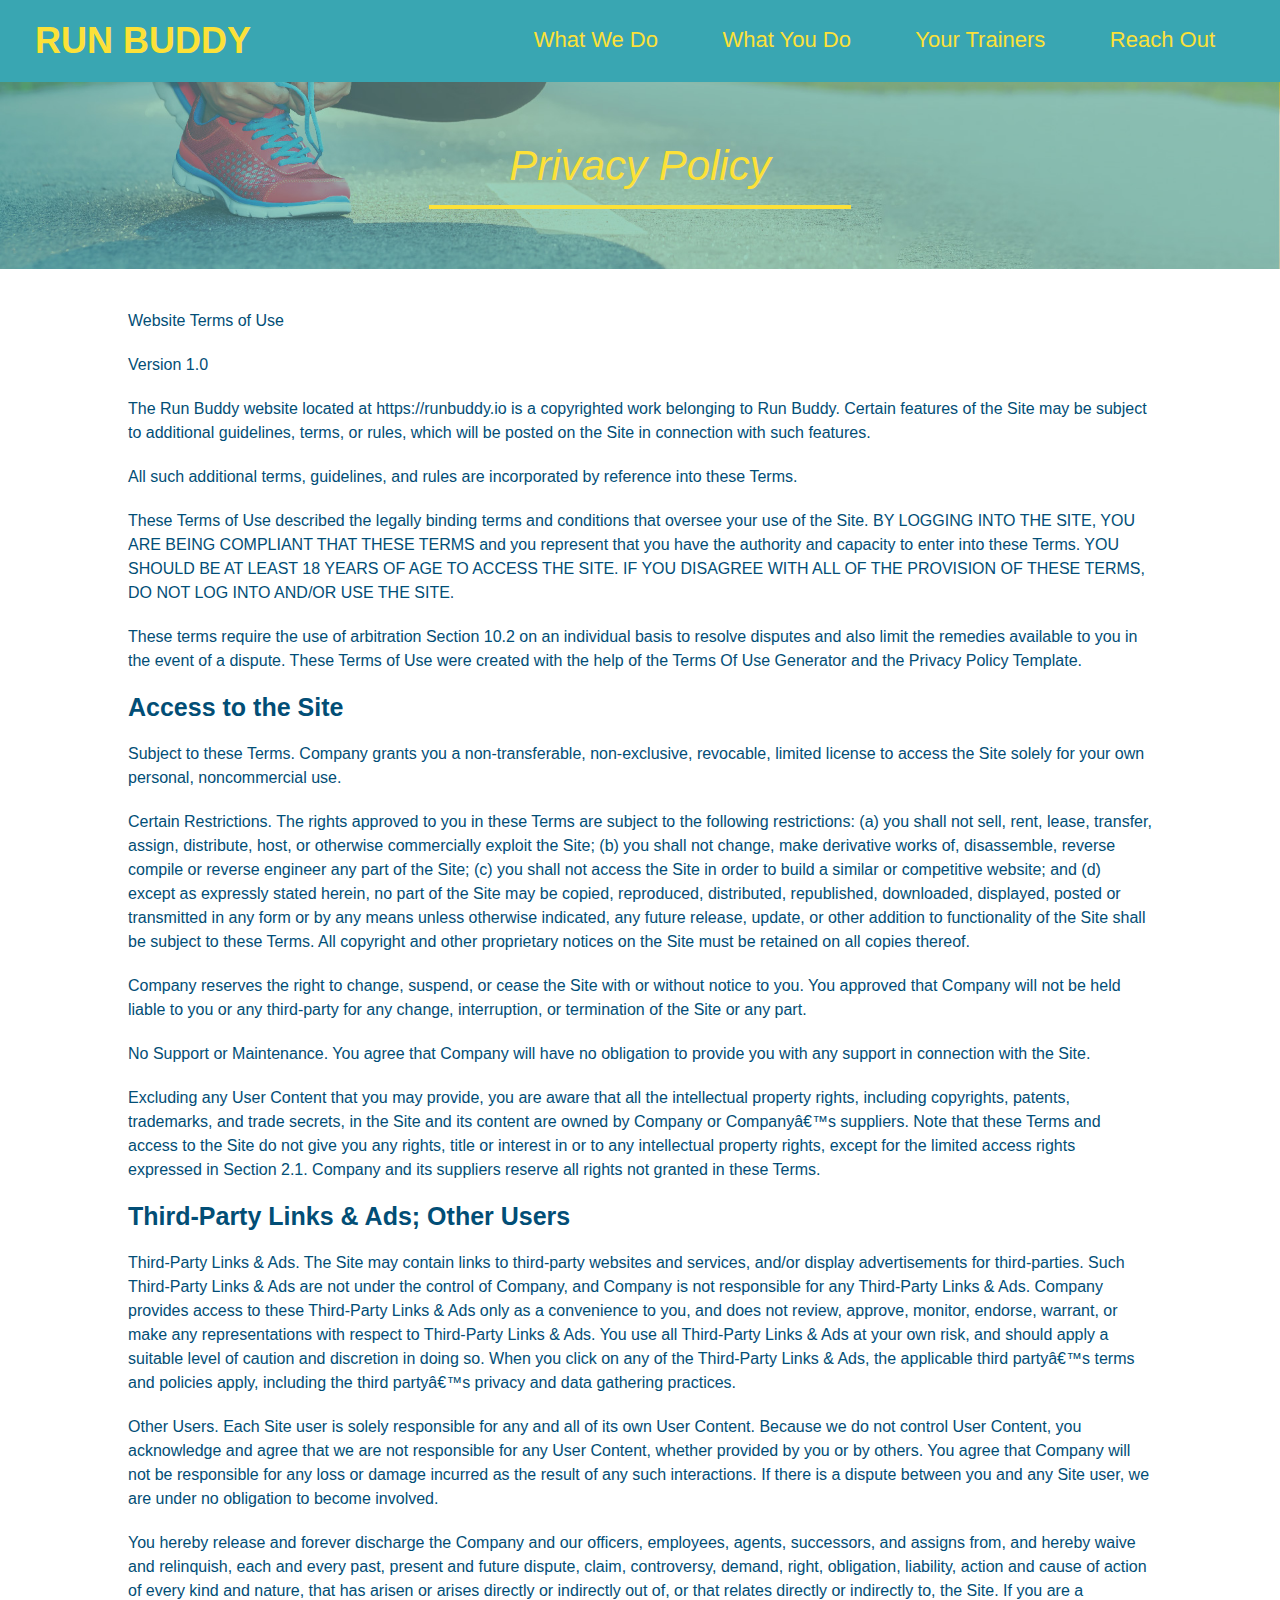
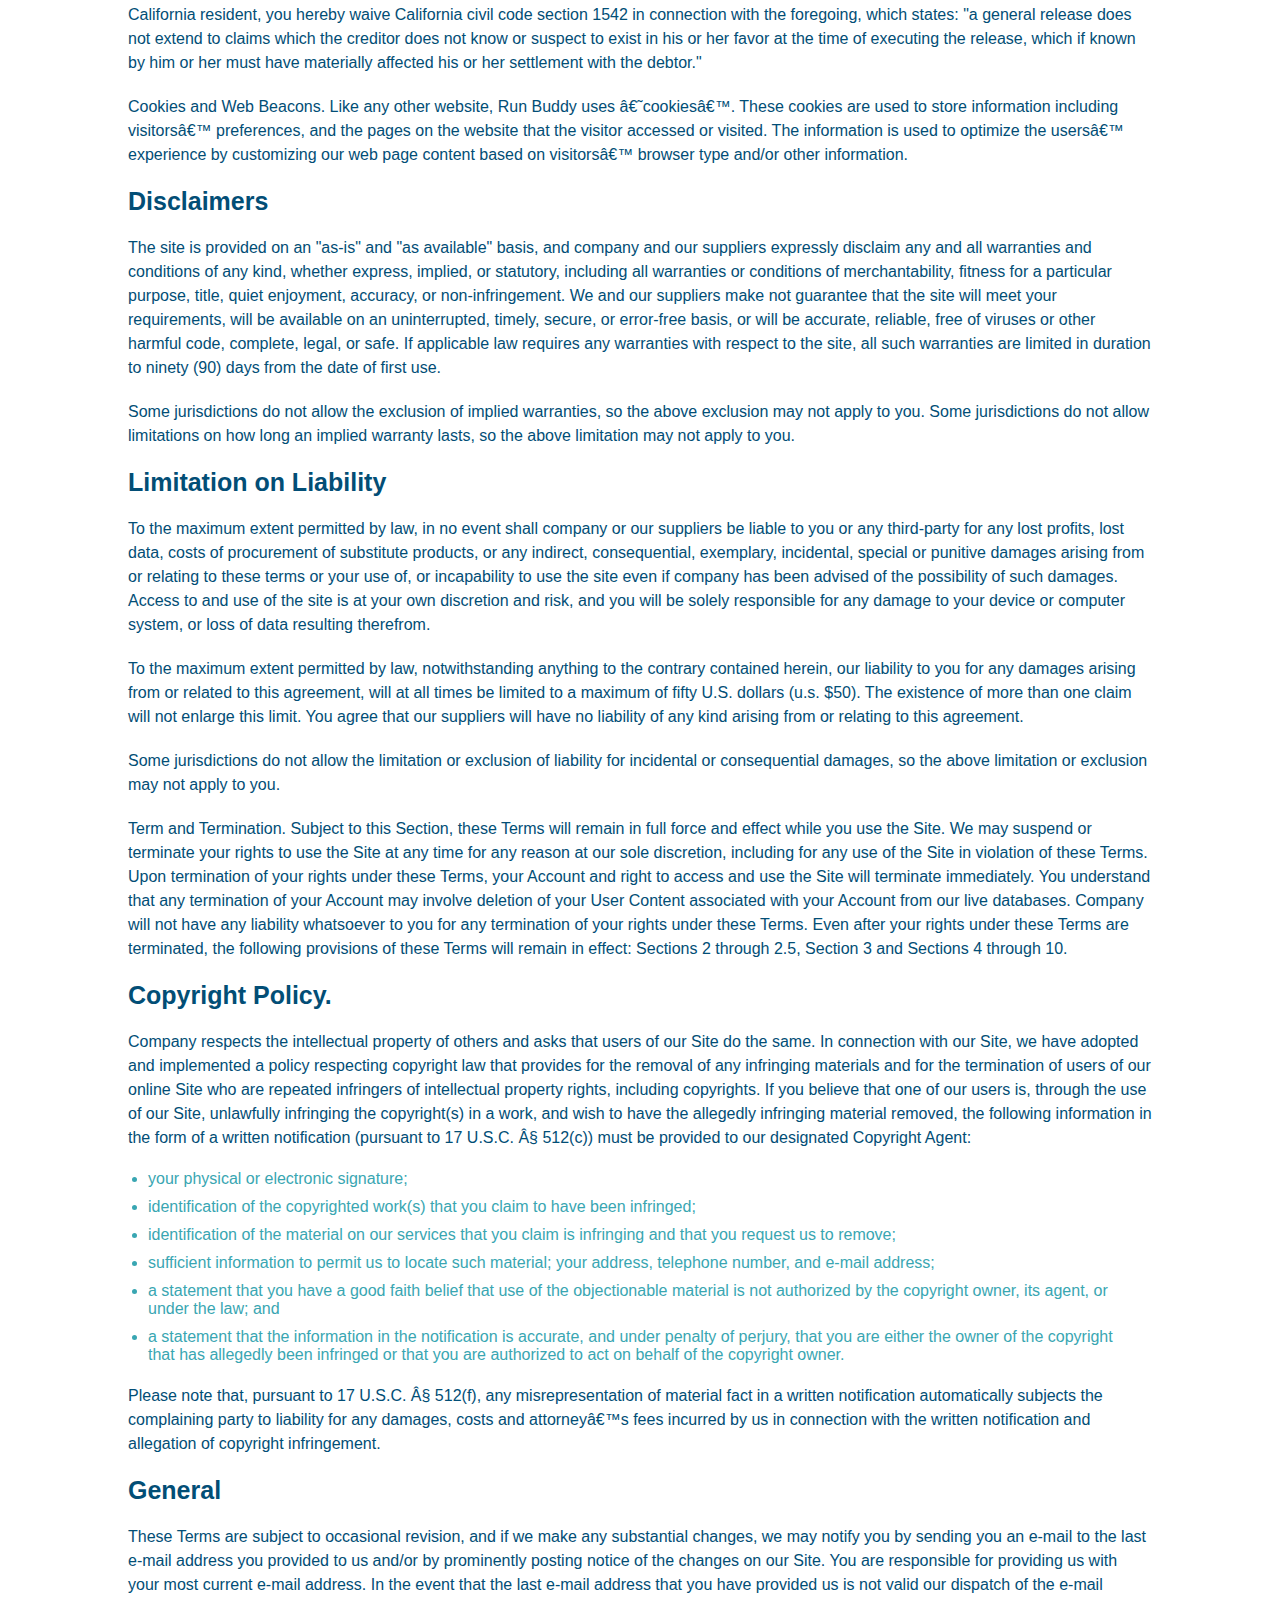
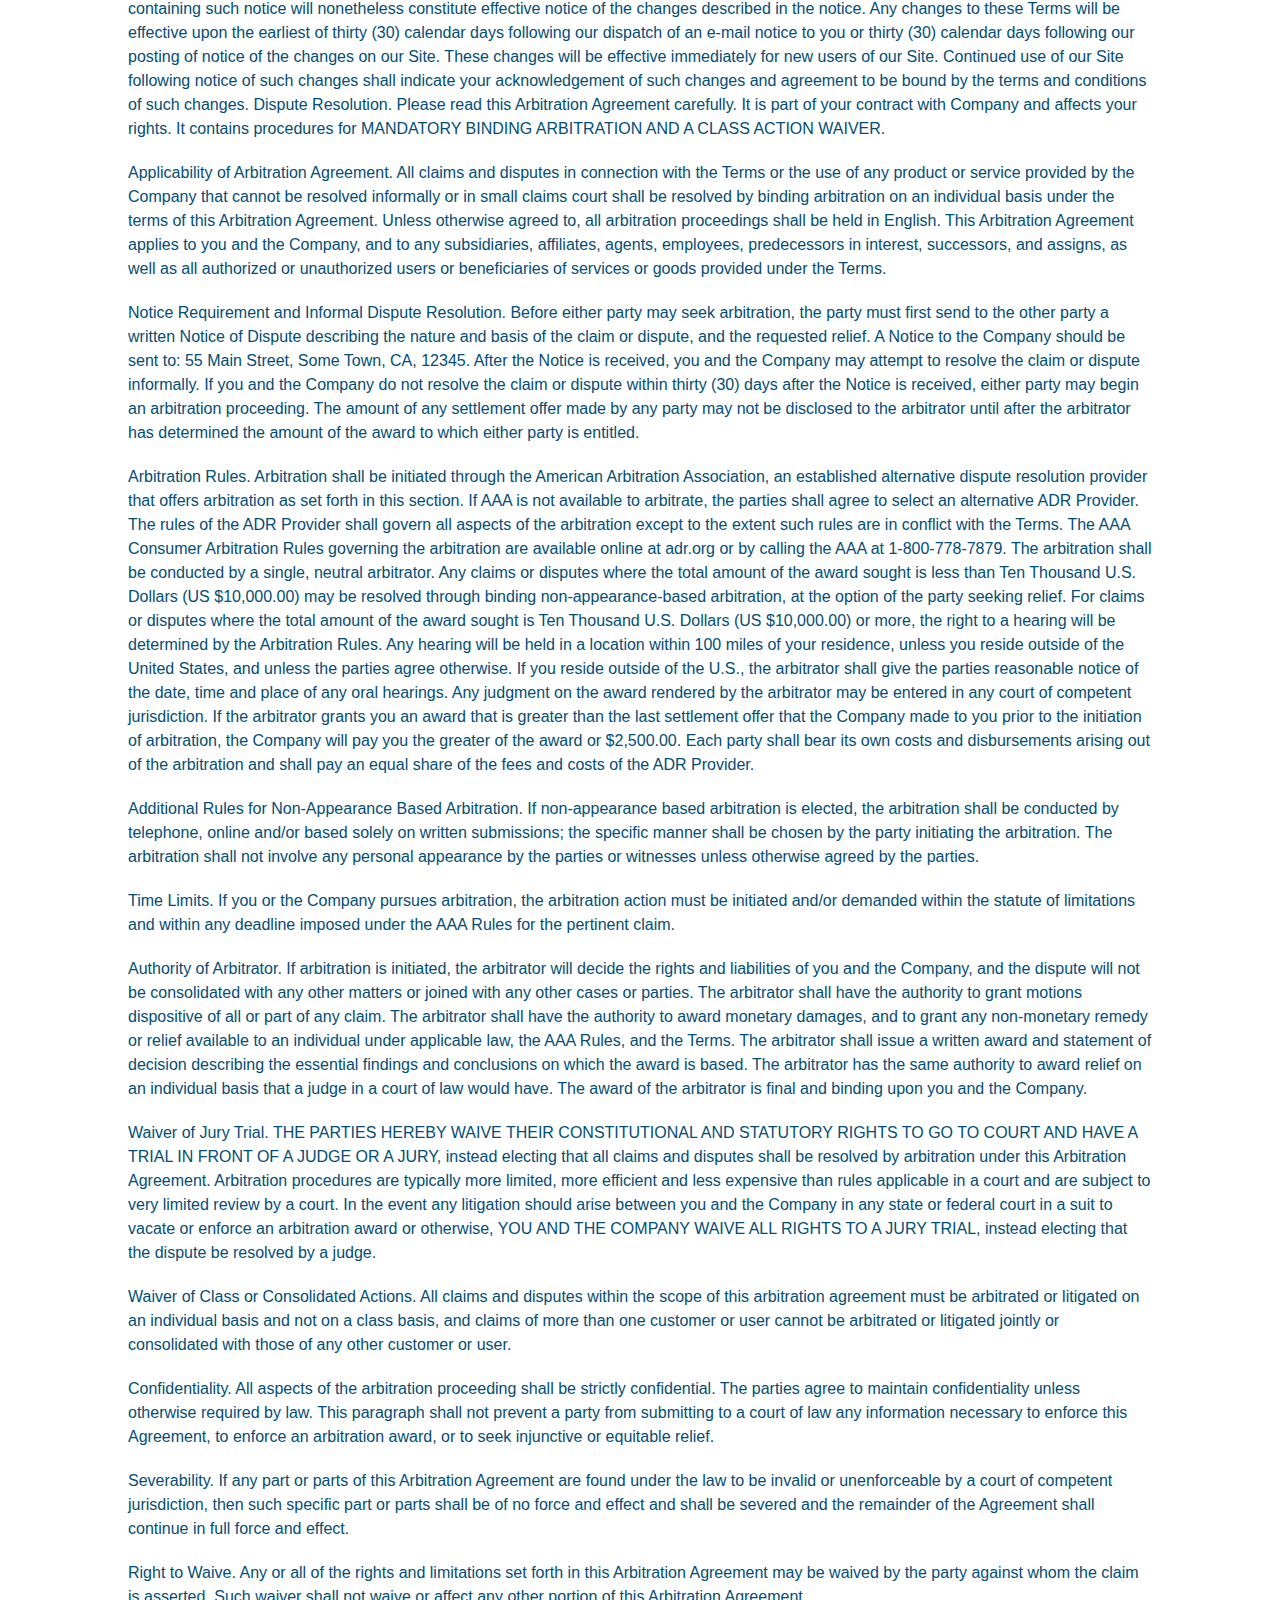
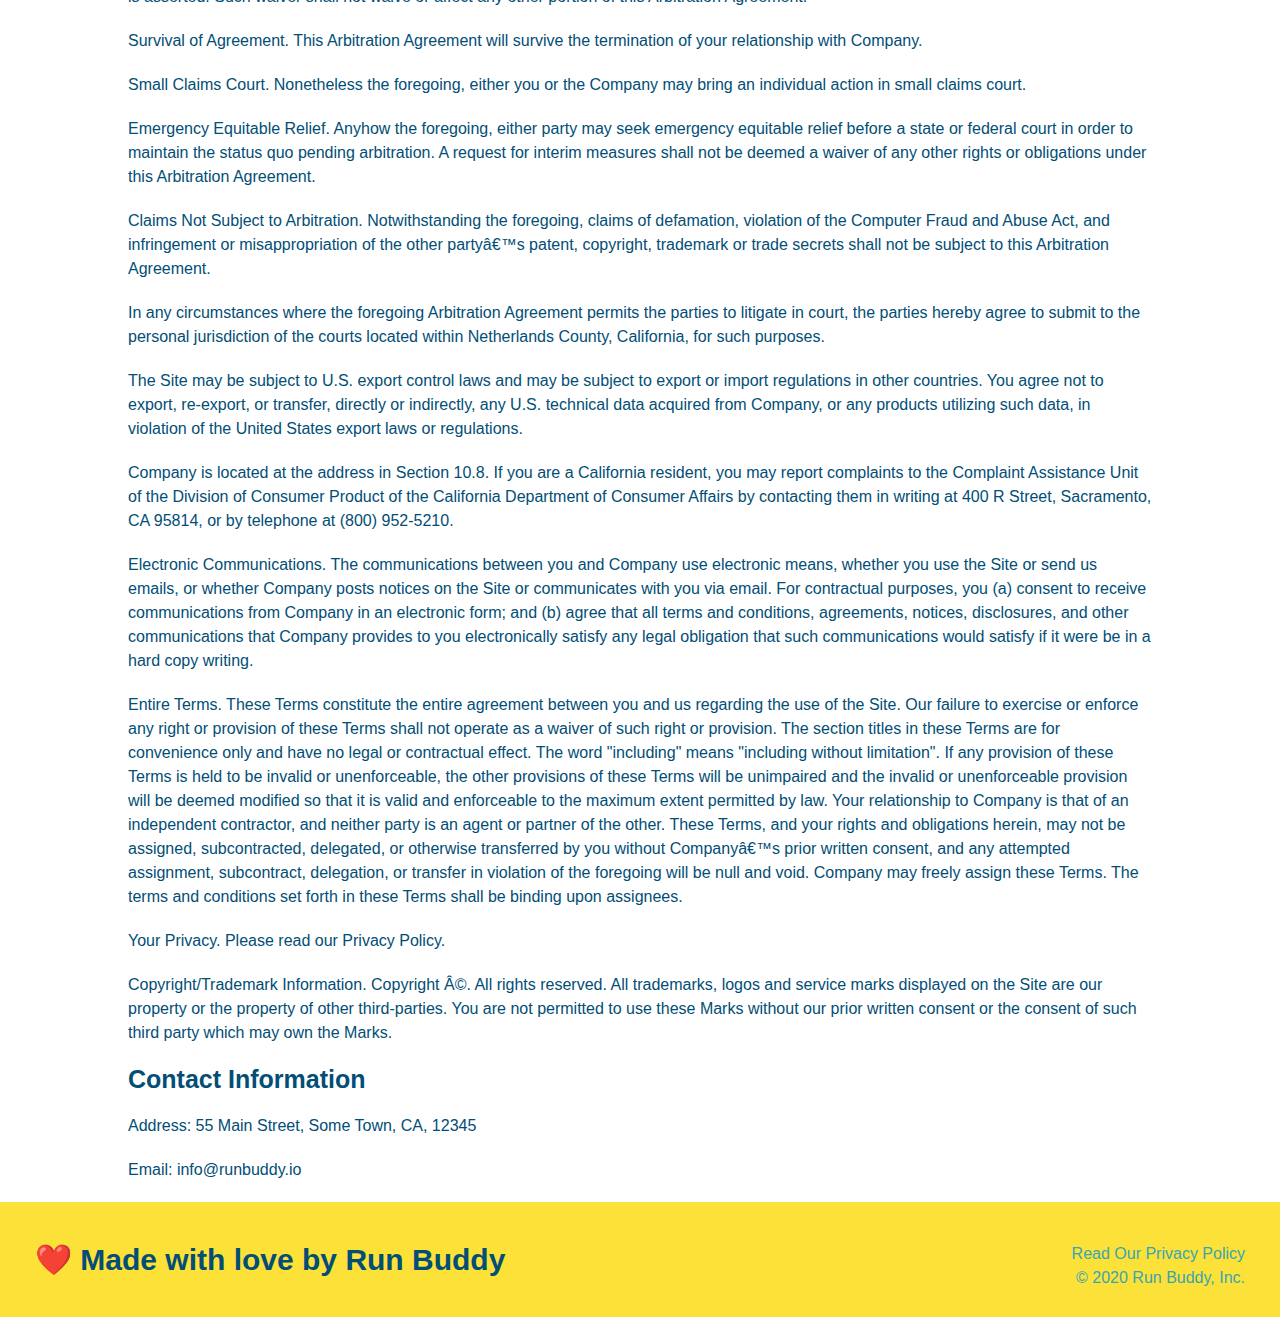
==== privacy-policy.html @ af8aadcd "secondary html and css" ====
<!DOCTYPE html>
<html lang="en">
    <head>
        <meta charset="UTF-8" />
        <title>Privacy Policy - Run Buddy</title>
       
        <link rel="stylesheet" href="./assets/css/style.css/style.css" />
        <link rel="stylesheet" href="./assets/secondary-styles.css" />
    </head>
    <body>
        <!-- header -->
        <header>
            <h1 >
                <a href="./index.html#run-buddy>">RUN BUDDY</a>
            </h1>
            <nav>
                <!--Unordered list element-->
                <ul>
                    <!--List item element-->
                    <li>
                        <!--Anchor element-->
                        <a href="./index.html#what-we-do">What We Do</a>
                    </li>
                    <li>
                        <a href="./index.html#what-you-do">What You Do</a>
                    </li>
                    <li>
                      <a href="./index.html#your-trainers">Your Trainers</a>
                    </li>
                    <li>
                      <a href="./index.html#reach-out">Reach Out</a>
                    </li>
                </ul>
            </nav>
          </header>
          <section class="hero">
              <h2 class="page-title">
                  Privacy Policy
              </h2>
          </section>
          <article class="secondary-content">
                  
      <p>
        Website Terms of Use
      </p>

      <p>
        Version 1.0
      </p>

      <p>
        The Run Buddy website located at https://runbuddy.io is a copyrighted work belonging to Run Buddy. Certain
        features of the Site may be subject to additional guidelines, terms, or rules, which will be posted on the Site
        in connection with such features.
      </p>

      <p>
        All such additional terms, guidelines, and rules are incorporated by reference into these Terms.
      </p>

      <p>
        These Terms of Use described the legally binding terms and conditions that oversee your use of the Site. BY
        LOGGING INTO THE SITE, YOU ARE BEING COMPLIANT THAT THESE TERMS and you represent that you have the authority
        and capacity to enter into these Terms. YOU SHOULD BE AT LEAST 18 YEARS OF AGE TO ACCESS THE SITE. IF YOU
        DISAGREE WITH ALL OF THE PROVISION OF THESE TERMS, DO NOT LOG INTO AND/OR USE THE SITE.
      </p>

      <p>
        These terms require the use of arbitration Section 10.2 on an individual basis to resolve disputes and also
        limit the remedies available to you in the event of a dispute. These Terms of Use were created with the help of
        the Terms Of Use Generator and the Privacy Policy Template.
      </p>

      <h3>
        Access to the Site
      </h3>

      <p>
        Subject to these Terms. Company grants you a non-transferable, non-exclusive, revocable, limited license to
        access the Site solely for your own personal, noncommercial use.
      </p>

      <p>
        Certain Restrictions. The rights approved to you in these Terms are subject to the following restrictions: (a)
        you shall not sell, rent, lease, transfer, assign, distribute, host, or otherwise commercially exploit the Site;
        (b) you shall not change, make derivative works of, disassemble, reverse compile or reverse engineer any part of
        the Site; (c) you shall not access the Site in order to build a similar or competitive website; and (d) except
        as expressly stated herein, no part of the Site may be copied, reproduced, distributed, republished, downloaded,
        displayed, posted or transmitted in any form or by any means unless otherwise indicated, any future release,
        update, or other addition to functionality of the Site shall be subject to these Terms. All copyright and other
        proprietary notices on the Site must be retained on all copies thereof.
      </p>

      <p>
        Company reserves the right to change, suspend, or cease the Site with or without notice to you. You approved
        that Company will not be held liable to you or any third-party for any change, interruption, or termination of
        the Site or any part.
      </p>

      <p>
        No Support or Maintenance. You agree that Company will have no obligation to provide you with any support in
        connection with the Site.
      </p>

      <p>
        Excluding any User Content that you may provide, you are aware that all the intellectual property rights,
        including copyrights, patents, trademarks, and trade secrets, in the Site and its content are owned by Company
        or Companyâ€™s suppliers. Note that these Terms and access to the Site do not give you any rights, title or
        interest in or to any intellectual property rights, except for the limited access rights expressed in Section
        2.1. Company and its suppliers reserve all rights not granted in these Terms.
      </p>

      <h3>
        Third-Party Links & Ads; Other Users
      </h3>

      <p>
        Third-Party Links & Ads. The Site may contain links to third-party websites and services, and/or display
        advertisements for third-parties. Such Third-Party Links & Ads are not under the control of Company, and Company
        is not responsible for any Third-Party Links & Ads. Company provides access to these Third-Party Links & Ads
        only as a convenience to you, and does not review, approve, monitor, endorse, warrant, or make any
        representations with respect to Third-Party Links & Ads. You use all Third-Party Links & Ads at your own risk,
        and should apply a suitable level of caution and discretion in doing so. When you click on any of the
        Third-Party Links & Ads, the applicable third partyâ€™s terms and policies apply, including the third partyâ€™s
        privacy and data gathering practices.
      </p>

      <p>
        Other Users. Each Site user is solely responsible for any and all of its own User Content. Because we do not
        control User Content, you acknowledge and agree that we are not responsible for any User Content, whether
        provided by you or by others. You agree that Company will not be responsible for any loss or damage incurred as
        the result of any such interactions. If there is a dispute between you and any Site user, we are under no
        obligation to become involved.
      </p>

      <p>
        You hereby release and forever discharge the Company and our officers, employees, agents, successors, and
        assigns from, and hereby waive and relinquish, each and every past, present and future dispute, claim,
        controversy, demand, right, obligation, liability, action and cause of action of every kind and nature, that has
        arisen or arises directly or indirectly out of, or that relates directly or indirectly to, the Site. If you are
        a California resident, you hereby waive California civil code section 1542 in connection with the foregoing,
        which states: "a general release does not extend to claims which the creditor does not know or suspect to exist
        in his or her favor at the time of executing the release, which if known by him or her must have materially
        affected his or her settlement with the debtor."
      </p>

      <p>
        Cookies and Web Beacons. Like any other website, Run Buddy uses â€˜cookiesâ€™. These cookies are used to store
        information including visitorsâ€™ preferences, and the pages on the website that the visitor accessed or visited.
        The information is used to optimize the usersâ€™ experience by customizing our web page content based on visitorsâ€™
        browser type and/or other information.
      </p>

      <h3>
        Disclaimers
      </h3>

      <p>
        The site is provided on an "as-is" and "as available" basis, and company and our suppliers expressly disclaim
        any and all warranties and conditions of any kind, whether express, implied, or statutory, including all
        warranties or conditions of merchantability, fitness for a particular purpose, title, quiet enjoyment, accuracy,
        or non-infringement. We and our suppliers make not guarantee that the site will meet your requirements, will be
        available on an uninterrupted, timely, secure, or error-free basis, or will be accurate, reliable, free of
        viruses or other harmful code, complete, legal, or safe. If applicable law requires any warranties with respect
        to the site, all such warranties are limited in duration to ninety (90) days from the date of first use.
      </p>

      <p>
        Some jurisdictions do not allow the exclusion of implied warranties, so the above exclusion may not apply to
        you. Some jurisdictions do not allow limitations on how long an implied warranty lasts, so the above limitation
        may not apply to you.
      </p>

      <h3>
        Limitation on Liability
      </h3>

      <p>
        To the maximum extent permitted by law, in no event shall company or our suppliers be liable to you or any
        third-party for any lost profits, lost data, costs of procurement of substitute products, or any indirect,
        consequential, exemplary, incidental, special or punitive damages arising from or relating to these terms or
        your use of, or incapability to use the site even if company has been advised of the possibility of such
        damages. Access to and use of the site is at your own discretion and risk, and you will be solely responsible
        for any damage to your device or computer system, or loss of data resulting therefrom.
      </p>

      <p>
        To the maximum extent permitted by law, notwithstanding anything to the contrary contained herein, our liability
        to you for any damages arising from or related to this agreement, will at all times be limited to a maximum of
        fifty U.S. dollars (u.s. $50). The existence of more than one claim will not enlarge this limit. You agree that
        our suppliers will have no liability of any kind arising from or relating to this agreement.
      </p>

      <p>
        Some jurisdictions do not allow the limitation or exclusion of liability for incidental or consequential
        damages, so the above limitation or exclusion may not apply to you.
      </p>

      <p>
        Term and Termination. Subject to this Section, these Terms will remain in full force and effect while you use
        the Site. We may suspend or terminate your rights to use the Site at any time for any reason at our sole
        discretion, including for any use of the Site in violation of these Terms. Upon termination of your rights under
        these Terms, your Account and right to access and use the Site will terminate immediately. You understand that
        any termination of your Account may involve deletion of your User Content associated with your Account from our
        live databases. Company will not have any liability whatsoever to you for any termination of your rights under
        these Terms. Even after your rights under these Terms are terminated, the following provisions of these Terms
        will remain in effect: Sections 2 through 2.5, Section 3 and Sections 4 through 10.
      </p>

      <h3>
        Copyright Policy.
      </h3>

      <p>
        Company respects the intellectual property of others and asks that users of our Site do the same. In connection
        with our Site, we have adopted and implemented a policy respecting copyright law that provides for the removal
        of any infringing materials and for the termination of users of our online Site who are repeated infringers of
        intellectual property rights, including copyrights. If you believe that one of our users is, through the use of
        our Site, unlawfully infringing the copyright(s) in a work, and wish to have the allegedly infringing material
        removed, the following information in the form of a written notification (pursuant to 17 U.S.C. Â§ 512(c)) must
        be provided to our designated Copyright Agent:
      </p>

      <ul>
        <li>
          your physical or electronic signature;
        </li>
        <li>
          identification of the copyrighted work(s) that you claim to have been infringed;
        </li>
        <li>
          identification of the material on our services that you claim is infringing and that you request us to remove;
        </li>
        <li>
          sufficient information to permit us to locate such material; your address, telephone number, and e-mail
          address;
        </li>
        <li>
          a statement that you have a good faith belief that use of the objectionable material is not authorized by the
          copyright owner, its agent, or under the law; and
        </li>
        <li>
          a statement that the information in the notification is accurate, and under penalty of perjury, that you are
          either the owner of the copyright that has allegedly been infringed or that you are authorized to act on
          behalf of the copyright owner.
        </li>
      </ul>

      <p>
        Please note that, pursuant to 17 U.S.C. Â§ 512(f), any misrepresentation of material fact in a written
        notification automatically subjects the complaining party to liability for any damages, costs and attorneyâ€™s
        fees incurred by us in connection with the written notification and allegation of copyright infringement.
      </p>

      <h3>
        General
      </h3>

      <p>
        These Terms are subject to occasional revision, and if we make any substantial changes, we may notify you by
        sending you an e-mail to the last e-mail address you provided to us and/or by prominently posting notice of the
        changes on our Site. You are responsible for providing us with your most current e-mail address. In the event
        that the last e-mail address that you have provided us is not valid our dispatch of the e-mail containing such
        notice will nonetheless constitute effective notice of the changes described in the notice. Any changes to these
        Terms will be effective upon the earliest of thirty (30) calendar days following our dispatch of an e-mail
        notice to you or thirty (30) calendar days following our posting of notice of the changes on our Site. These
        changes will be effective immediately for new users of our Site. Continued use of our Site following notice of
        such changes shall indicate your acknowledgement of such changes and agreement to be bound by the terms and
        conditions of such changes. Dispute Resolution. Please read this Arbitration Agreement carefully. It is part of
        your contract with Company and affects your rights. It contains procedures for MANDATORY BINDING ARBITRATION AND
        A CLASS ACTION WAIVER.
      </p>

      <p>
        Applicability of Arbitration Agreement. All claims and disputes in connection with the Terms or the use of any
        product or service provided by the Company that cannot be resolved informally or in small claims court shall be
        resolved by binding arbitration on an individual basis under the terms of this Arbitration Agreement. Unless
        otherwise agreed to, all arbitration proceedings shall be held in English. This Arbitration Agreement applies to
        you and the Company, and to any subsidiaries, affiliates, agents, employees, predecessors in interest,
        successors, and assigns, as well as all authorized or unauthorized users or beneficiaries of services or goods
        provided under the Terms.
      </p>

      <p>
        Notice Requirement and Informal Dispute Resolution. Before either party may seek arbitration, the party must
        first send to the other party a written Notice of Dispute describing the nature and basis of the claim or
        dispute, and the requested relief. A Notice to the Company should be sent to: 55 Main Street, Some Town, CA,
        12345. After the Notice is received, you and the Company may attempt to resolve the claim or dispute informally.
        If you and the Company do not resolve the claim or dispute within thirty (30) days after the Notice is received,
        either party may begin an arbitration proceeding. The amount of any settlement offer made by any party may not
        be disclosed to the arbitrator until after the arbitrator has determined the amount of the award to which either
        party is entitled.
      </p>

      <p>
        Arbitration Rules. Arbitration shall be initiated through the American Arbitration Association, an established
        alternative dispute resolution provider that offers arbitration as set forth in this section. If AAA is not
        available to arbitrate, the parties shall agree to select an alternative ADR Provider. The rules of the ADR
        Provider shall govern all aspects of the arbitration except to the extent such rules are in conflict with the
        Terms. The AAA Consumer Arbitration Rules governing the arbitration are available online at adr.org or by
        calling the AAA at 1-800-778-7879. The arbitration shall be conducted by a single, neutral arbitrator. Any
        claims or disputes where the total amount of the award sought is less than Ten Thousand U.S. Dollars (US
        $10,000.00) may be resolved through binding non-appearance-based arbitration, at the option of the party seeking
        relief. For claims or disputes where the total amount of the award sought is Ten Thousand U.S. Dollars (US
        $10,000.00) or more, the right to a hearing will be determined by the Arbitration Rules. Any hearing will be
        held in a location within 100 miles of your residence, unless you reside outside of the United States, and
        unless the parties agree otherwise. If you reside outside of the U.S., the arbitrator shall give the parties
        reasonable notice of the date, time and place of any oral hearings. Any judgment on the award rendered by the
        arbitrator may be entered in any court of competent jurisdiction. If the arbitrator grants you an award that is
        greater than the last settlement offer that the Company made to you prior to the initiation of arbitration, the
        Company will pay you the greater of the award or $2,500.00. Each party shall bear its own costs and
        disbursements arising out of the arbitration and shall pay an equal share of the fees and costs of the ADR
        Provider.
      </p>

      <p>
        Additional Rules for Non-Appearance Based Arbitration. If non-appearance based arbitration is elected, the
        arbitration shall be conducted by telephone, online and/or based solely on written submissions; the specific
        manner shall be chosen by the party initiating the arbitration. The arbitration shall not involve any personal
        appearance by the parties or witnesses unless otherwise agreed by the parties.
      </p>

      <p>
        Time Limits. If you or the Company pursues arbitration, the arbitration action must be initiated and/or demanded
        within the statute of limitations and within any deadline imposed under the AAA Rules for the pertinent claim.
      </p>

      <p>
        Authority of Arbitrator. If arbitration is initiated, the arbitrator will decide the rights and liabilities of
        you and the Company, and the dispute will not be consolidated with any other matters or joined with any other
        cases or parties. The arbitrator shall have the authority to grant motions dispositive of all or part of any
        claim. The arbitrator shall have the authority to award monetary damages, and to grant any non-monetary remedy
        or relief available to an individual under applicable law, the AAA Rules, and the Terms. The arbitrator shall
        issue a written award and statement of decision describing the essential findings and conclusions on which the
        award is based. The arbitrator has the same authority to award relief on an individual basis that a judge in a
        court of law would have. The award of the arbitrator is final and binding upon you and the Company.
      </p>

      <p>
        Waiver of Jury Trial. THE PARTIES HEREBY WAIVE THEIR CONSTITUTIONAL AND STATUTORY RIGHTS TO GO TO COURT AND HAVE
        A TRIAL IN FRONT OF A JUDGE OR A JURY, instead electing that all claims and disputes shall be resolved by
        arbitration under this Arbitration Agreement. Arbitration procedures are typically more limited, more efficient
        and less expensive than rules applicable in a court and are subject to very limited review by a court. In the
        event any litigation should arise between you and the Company in any state or federal court in a suit to vacate
        or enforce an arbitration award or otherwise, YOU AND THE COMPANY WAIVE ALL RIGHTS TO A JURY TRIAL, instead
        electing that the dispute be resolved by a judge.
      </p>

      <p>
        Waiver of Class or Consolidated Actions. All claims and disputes within the scope of this arbitration agreement
        must be arbitrated or litigated on an individual basis and not on a class basis, and claims of more than one
        customer or user cannot be arbitrated or litigated jointly or consolidated with those of any other customer or
        user.
      </p>

      <p>
        Confidentiality. All aspects of the arbitration proceeding shall be strictly confidential. The parties agree to
        maintain confidentiality unless otherwise required by law. This paragraph shall not prevent a party from
        submitting to a court of law any information necessary to enforce this Agreement, to enforce an arbitration
        award, or to seek injunctive or equitable relief.
      </p>

      <p>
        Severability. If any part or parts of this Arbitration Agreement are found under the law to be invalid or
        unenforceable by a court of competent jurisdiction, then such specific part or parts shall be of no force and
        effect and shall be severed and the remainder of the Agreement shall continue in full force and effect.
      </p>

      <p>
        Right to Waive. Any or all of the rights and limitations set forth in this Arbitration Agreement may be waived
        by the party against whom the claim is asserted. Such waiver shall not waive or affect any other portion of this
        Arbitration Agreement.
      </p>

      <p>
        Survival of Agreement. This Arbitration Agreement will survive the termination of your relationship with
        Company.
      </p>

      <p>
        Small Claims Court. Nonetheless the foregoing, either you or the Company may bring an individual action in small
        claims court.
      </p>

      <p>
        Emergency Equitable Relief. Anyhow the foregoing, either party may seek emergency equitable relief before a
        state or federal court in order to maintain the status quo pending arbitration. A request for interim measures
        shall not be deemed a waiver of any other rights or obligations under this Arbitration Agreement.
      </p>

      <p>
        Claims Not Subject to Arbitration. Notwithstanding the foregoing, claims of defamation, violation of the
        Computer Fraud and Abuse Act, and infringement or misappropriation of the other partyâ€™s patent, copyright,
        trademark or trade secrets shall not be subject to this Arbitration Agreement.
      </p>

      <p>
        In any circumstances where the foregoing Arbitration Agreement permits the parties to litigate in court, the
        parties hereby agree to submit to the personal jurisdiction of the courts located within Netherlands County,
        California, for such purposes.
      </p>

      <p>
        The Site may be subject to U.S. export control laws and may be subject to export or import regulations in other
        countries. You agree not to export, re-export, or transfer, directly or indirectly, any U.S. technical data
        acquired from Company, or any products utilizing such data, in violation of the United States export laws or
        regulations.
      </p>

      <p>
        Company is located at the address in Section 10.8. If you are a California resident, you may report complaints
        to the Complaint Assistance Unit of the Division of Consumer Product of the California Department of Consumer
        Affairs by contacting them in writing at 400 R Street, Sacramento, CA 95814, or by telephone at (800) 952-5210.
      </p>

      <p>
        Electronic Communications. The communications between you and Company use electronic means, whether you use the
        Site or send us emails, or whether Company posts notices on the Site or communicates with you via email. For
        contractual purposes, you (a) consent to receive communications from Company in an electronic form; and (b)
        agree that all terms and conditions, agreements, notices, disclosures, and other communications that Company
        provides to you electronically satisfy any legal obligation that such communications would satisfy if it were be
        in a hard copy writing.
      </p>

      <p>
        Entire Terms. These Terms constitute the entire agreement between you and us regarding the use of the Site. Our
        failure to exercise or enforce any right or provision of these Terms shall not operate as a waiver of such right
        or provision. The section titles in these Terms are for convenience only and have no legal or contractual
        effect. The word "including" means "including without limitation". If any provision of these Terms is held to be
        invalid or unenforceable, the other provisions of these Terms will be unimpaired and the invalid or
        unenforceable provision will be deemed modified so that it is valid and enforceable to the maximum extent
        permitted by law. Your relationship to Company is that of an independent contractor, and neither party is an
        agent or partner of the other. These Terms, and your rights and obligations herein, may not be assigned,
        subcontracted, delegated, or otherwise transferred by you without Companyâ€™s prior written consent, and any
        attempted assignment, subcontract, delegation, or transfer in violation of the foregoing will be null and void.
        Company may freely assign these Terms. The terms and conditions set forth in these Terms shall be binding upon
        assignees.
      </p>

      <p>
        Your Privacy. Please read our Privacy Policy.
      </p>

      <p>
        Copyright/Trademark Information. Copyright Â©. All rights reserved. All trademarks, logos and service marks
        displayed on the Site are our property or the property of other third-parties. You are not permitted to use
        these Marks without our prior written consent or the consent of such third party which may own the Marks.
      </p>

      <h3>
        Contact Information
      </h3>

      <p>
        Address: 55 Main Street, Some Town, CA, 12345
      </p>

      <p>
        Email: info@runbuddy.io
      </p>

        </article>
           <!--footer-->
        <footer>
            <h2>❤️ Made with love by Run Buddy</h2>
            <div>
                Read Our Privacy Policy<br />
                &copy; 2020 Run Buddy, Inc.
            </div>
        </footer>
    </body>
</html>
---- assets/css/style.css/style.css ----
* {
    margin: 0;
    padding: 0;
    box-sizing: border-box;
}
body {
    /* more on this crazy alphanumerical value in a minute! */
    color: #39a6b2;
    font-family: Helvetica, Arial, sans-serif;
  }
  /* apply styles to <header> */
  header {
      padding: 20px 35px;
      background-color: #39a6b2;
  }
  header h1  {
      font-weight: bold;
      font-size: 36px;
      color: #fce138;
      margin: 0;
      display: inline;
  }
header a {
    text-decoration: none;
    color: #fce138;
}
header nav {
    float: right;
    margin: 7px 0;
}
header nav ul li {
    display: inline;
}
header nav ul li a {
    margin: 0 30px;
    font-weight: lighter;
    font-size: 22px;
}
footer {
    background: #fce138;
    width:100%;
    padding: 40px 35px;
}
/*what we do styles*/
.intro {
    text-align: center;
}

.intro p {
    line-height: 1.7;
    color: #39a6b2;
    width: 80%;
    font-size: 20px;
    margin: 0 auto;
}
/* what you do styles */
.steps {
    text-align: center;
    background: #fce138;
}
.steps div {
    margin-bottom: 80px;
}
.steps img {
    width: 15%;
    margin: 10px 0;
}
.steps h3 {
    color: #024e76;
    font-size: 46px;
    margin-top: 10px;
}
.steps p {
    color: #39a6b2;
    font-size: 23px;
}
.steps span {
    font-size: 38px;
}
/* type: GET STARTED TODAY */
.hero-form h3 {
    margin: 0;
    font-size: 24px;
}
.hero-form p {
    margin: 5px 0 15px 0;
}
.hero-form label {
    margin: 0 5px;
}
.form-input {
    border: 1px solid #024e76;
    display: block;
    padding: 7px 15px;
    font-size: 16px;
    color: #024e76;
    width: 100%;
    margin-bottom: 15px;
}
.hero-form button {
    background-color: #024e76;
    color: #fce138;
    padding: 10px 20px;
    border: none;
    font-size: 16px;

}
footer h2 {
    display: inline;
    color: #024e76;
    font-size: 30px;
    margin: 0;
}
footer div {
    float: right;
    line-height: 1.5;
    text-align: right;
}
footer a {
    color: #024e76;
}
section {
    padding: 60px;
}

/* Hero Style Start */
.hero {
    background-image: url("../images/hero-bg.jpg");
    height: 600px;
    background-size: cover;
    background-position: center;
    position: relative;
    /*
    margin: 20px;
    background-color: white;
    font-size: 20px;
    color: blue; */
}
/* secondary page hero */
.hero-secondary {
    margin: 20px;
    background-color: black;
    font-size: 20px;
    color: red;

}
/* Hero Style End */
.section-title {
    font-size: 55px;
    color: #024e76;
    margin-bottom: 35px;
    padding: 0 100px 20px 100px;
    display: inline-block;
    border-bottom: 3px solid;
}
.primary-border {
    border-color: #fce138;
}
.secondary-border {
    border-color: #39a6b2;
}
/* Hero Form Style */
.hero-form {
    color: #024e76;
    background-color: #fce138;
    padding: 20px;
    width: 500px;
    border: solid 3px #024e76;
    position: absolute;
    bottom: 120px;
    right: 140px;
}
/* trainer style section */

.trainers {
    text-align: center;
    
}
.trainer {
    width: 900px;
    margin: 0 auto 30px auto;
    background: #024e76;
    color: #fce138;
    overflow: auto;
}
.trainer img {
    width: 35%;
    float: left;
}
.trainer-bio {
    padding: 35px;
    float: left;
    width: 65%;
}
.trainer-bio h3 {
    font-size: 32px;
    margin-bottom: 8px;
}
.trainer-bio h4 {
    font-weight: lighter;
    font-size: 26px;
    margin-bottom: 25px;
}
.trainer-bio p {
    font-size: 17px;
    line-height: 1.3;
}
/* "reach out" section */
.reach-out {
    background-color: #024e76;
}

.contact {
    text-align: center;
    background: #024e76;
}
.contact h2 {
    color: #fce138;
}

/* utility styling */
.text-left {
    text-align: left;
}
.text-right {
    text-align: right;
}
/* iframe styles */
.contact-info iframe {
    width: 400px;
    height: 400px;
}
.contact-info div {
    width: 410px;
    display: inline-block;
    vertical-align: top;
    text-align: left;
    margin: 30px 0 0 60px;
    color: white;

}
.contact-info h3 {
    color: #fce138;
    font-size: 32px;
}
.contact-info p, .contact-info address {
    margin: 20px 0;
    line-height: 1.5;
    font-size: 20px;
    font-size: normal;
}
.contact-info a {
    color: #fce138;
}
---- assets/secondary-styles.css ----
.hero {
    background-position: bottom;
    height: auto;
    text-align: center;
    margin-bottom: 40px;
}
.page-title {
    color: #fce138;
    display: inline-block;
    border-bottom: 4px solid #fce138;
    padding: 0 80px 15px 80px;
    font-weight: normal;
    font-size: 42px;
    font-style: italic;
}
.secondary-content {
    width: 80%;
    margin: auto;
    color: #024e76;
}
.secondary-content h3 {
    font-size: 25px;
    margin: 20px 0;
}
.secondary-content p {
    font-size: 16px;
    line-height: 1.5;
    margin: 20px 0;
}
.secondary-content ul {
    margin: 15px 20px;
}
.secondary-content li {
    color: #39a6b2;
    margin: 10px 0;
}
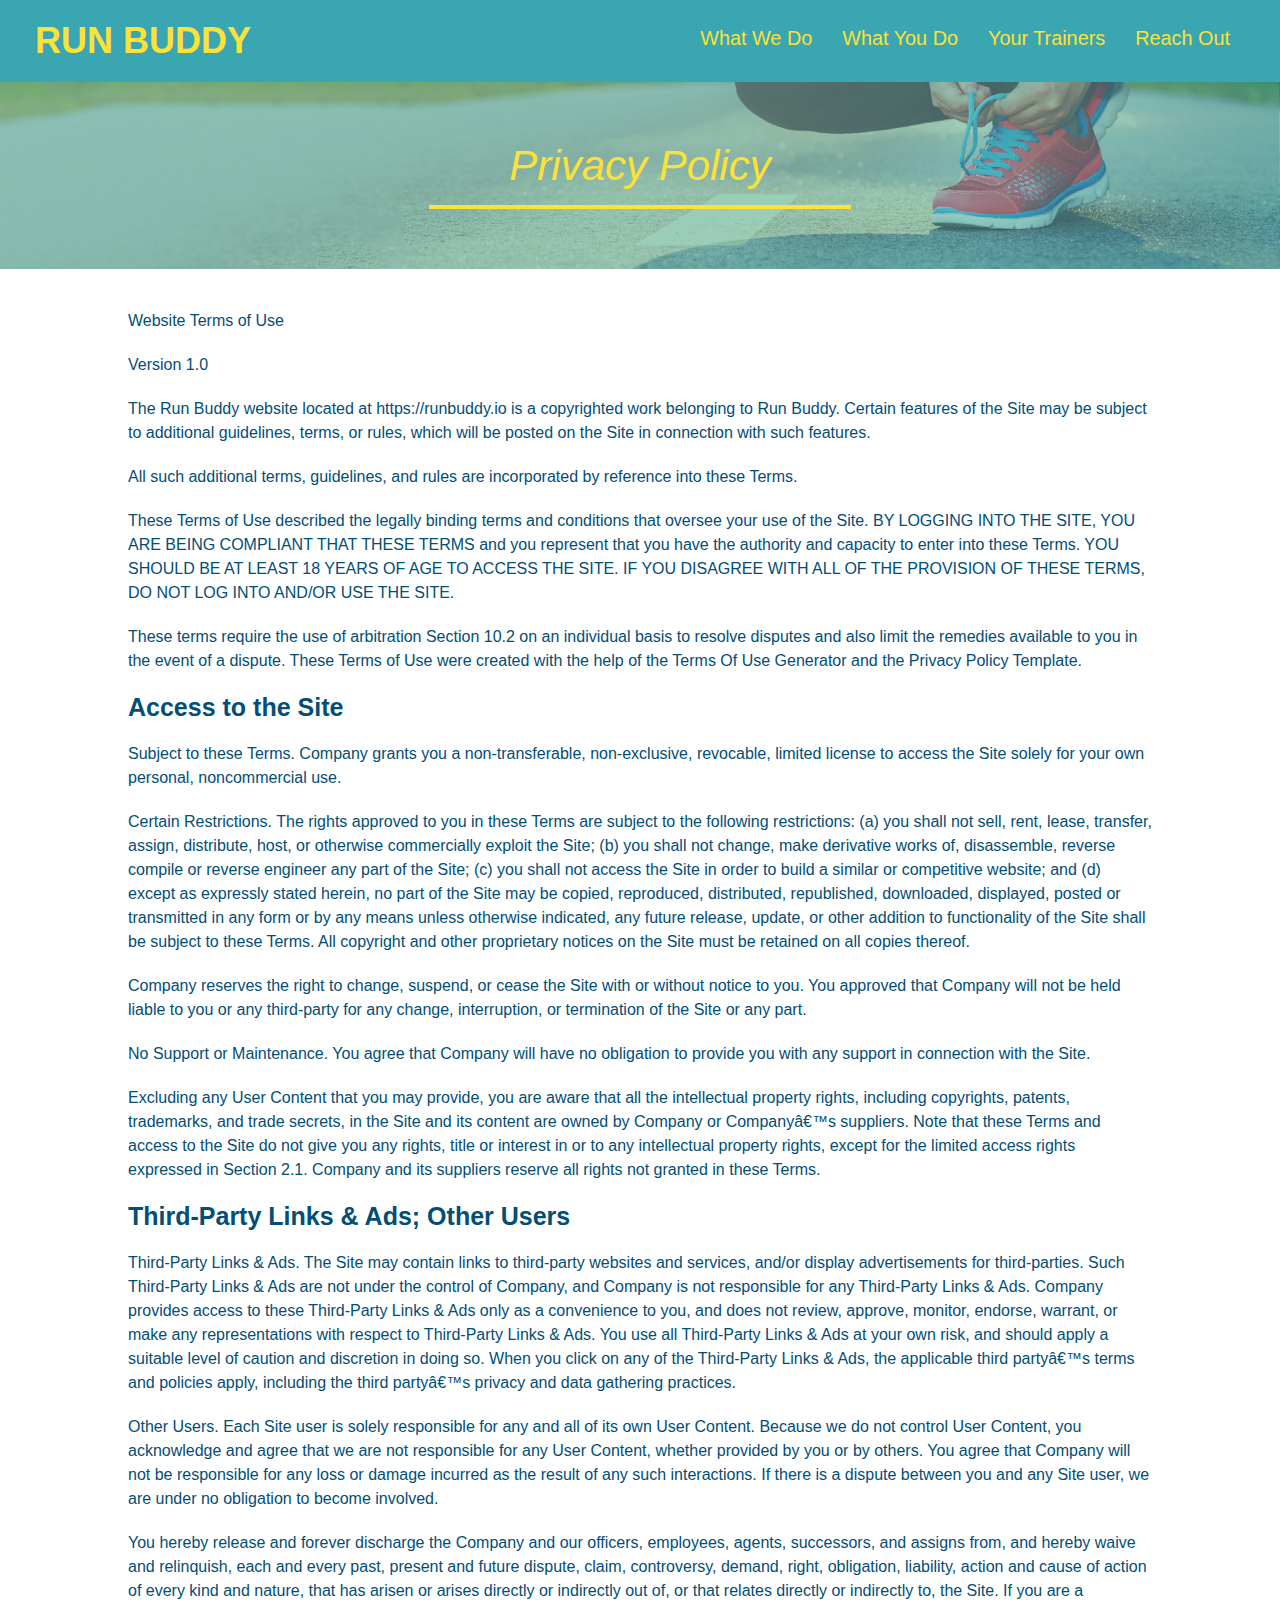
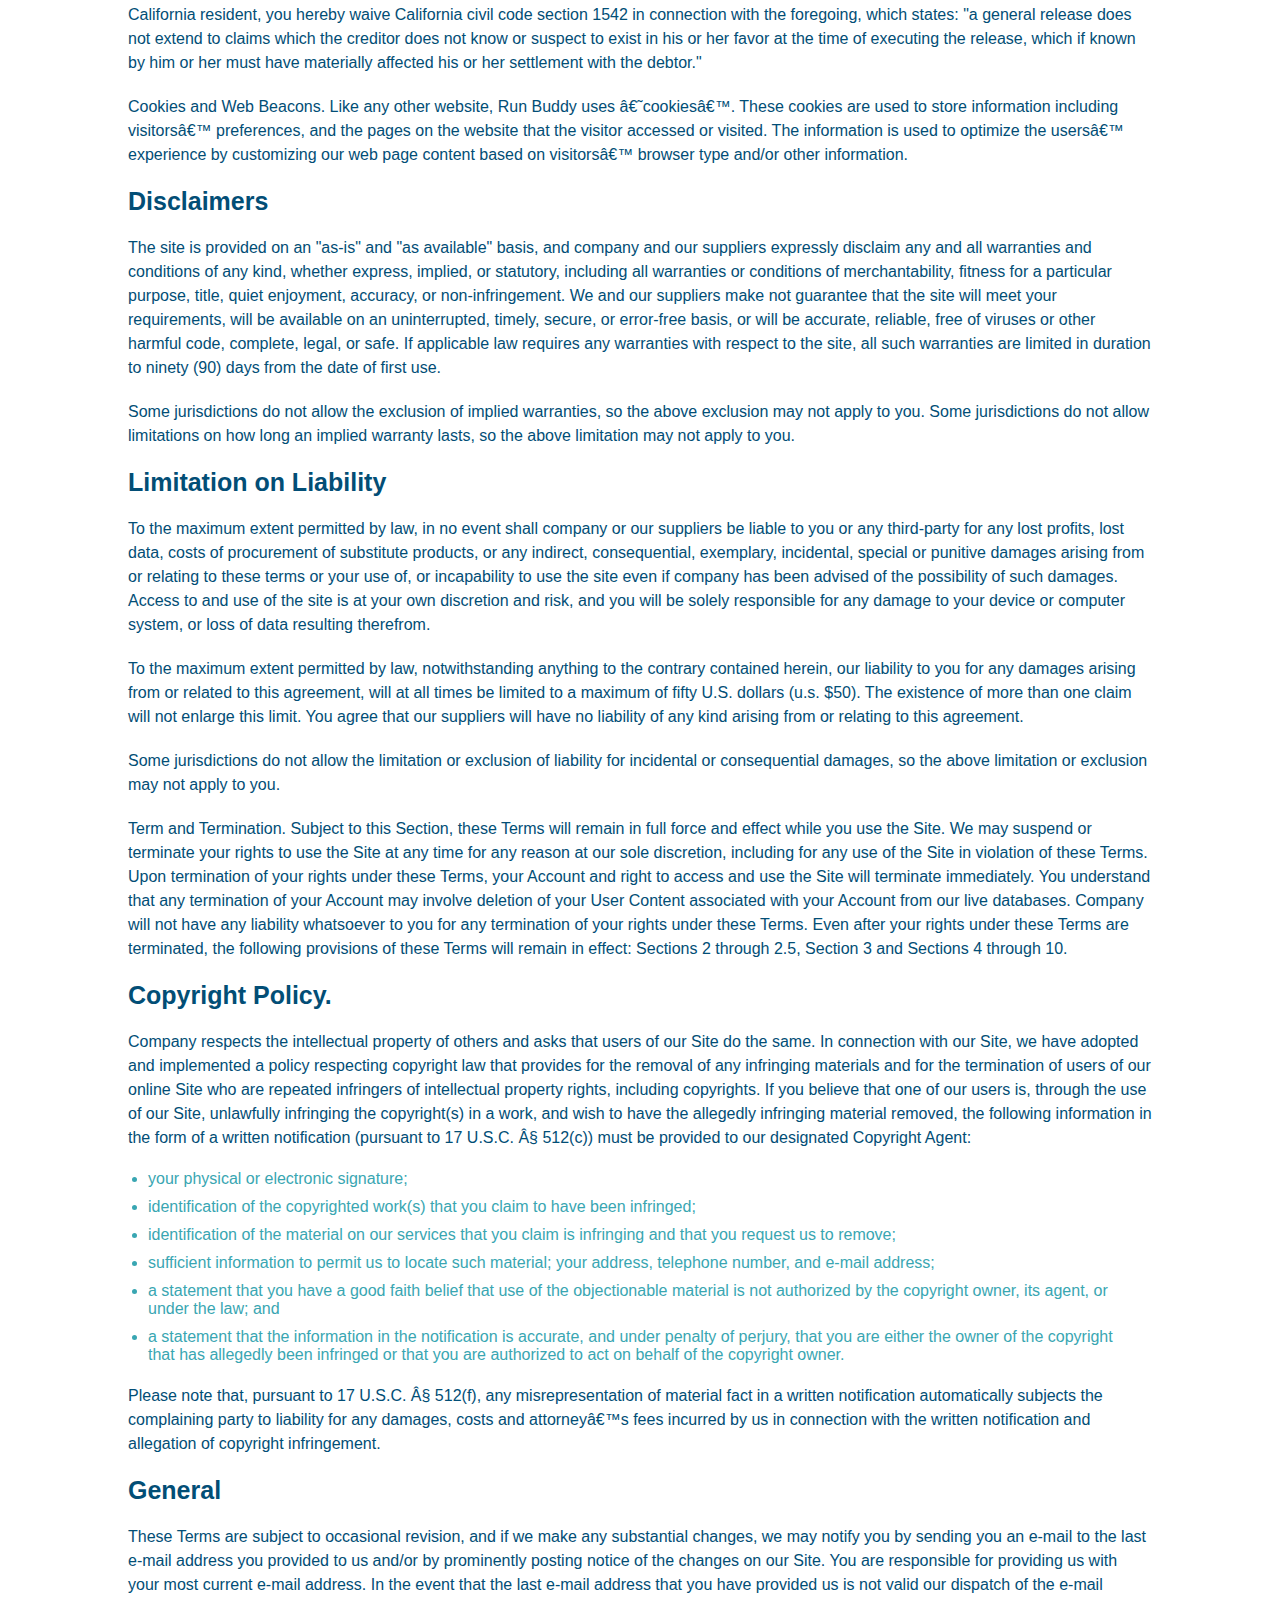
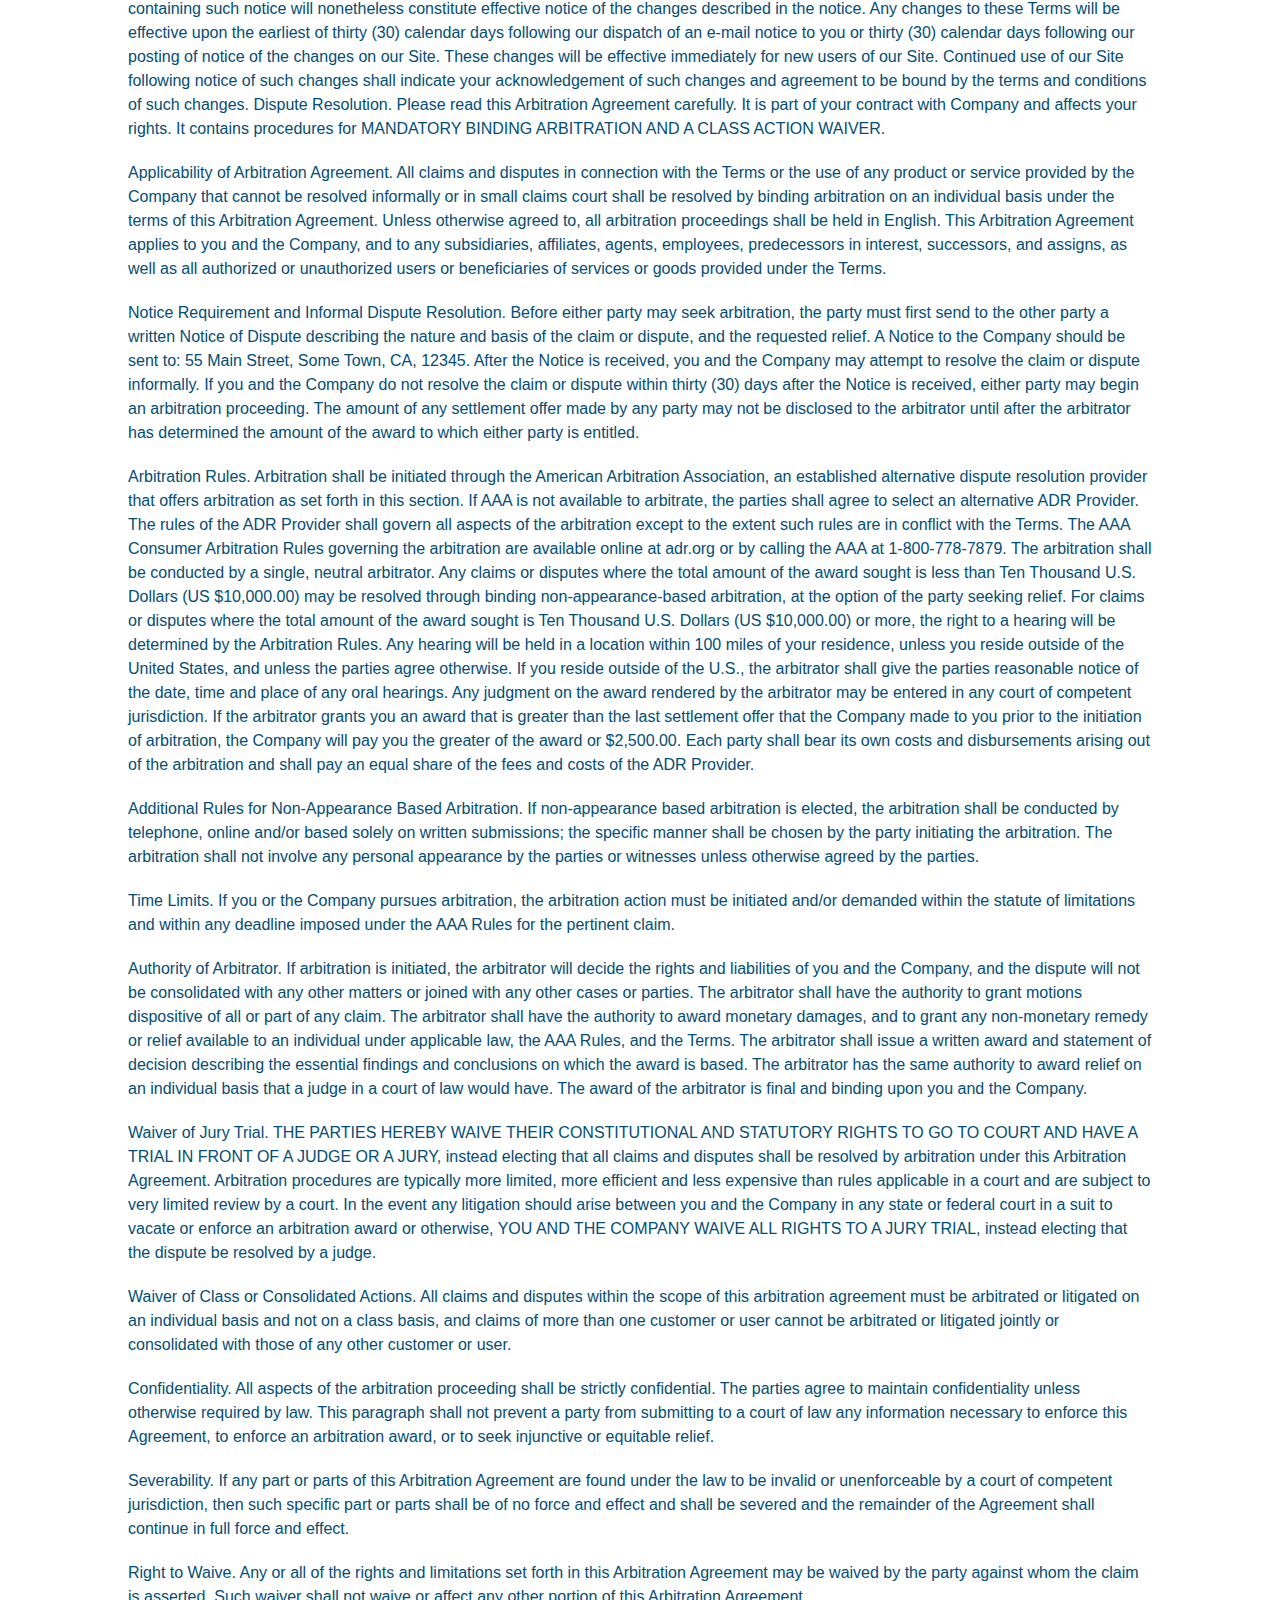
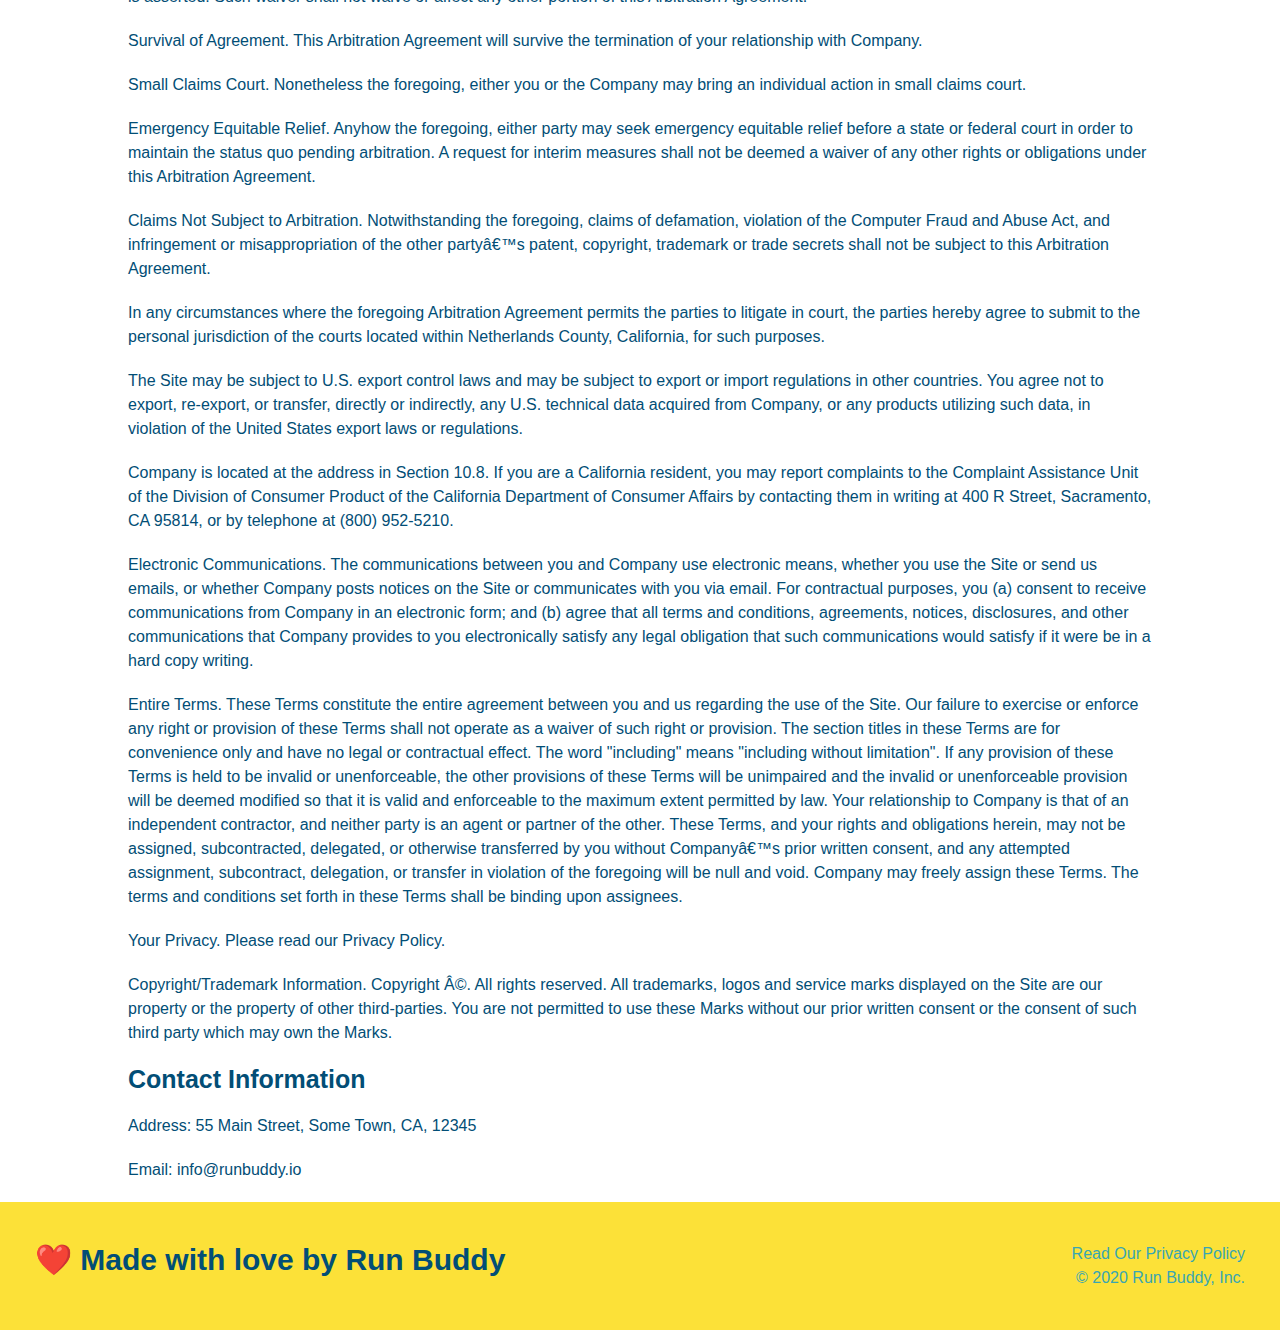
==== commit 983c6204: "media queries" ====
--- a/privacy-policy.html
+++ b/privacy-policy.html
@@ -2,8 +2,8 @@
 <html lang="en">
     <head>
         <meta charset="UTF-8" />
+        <meta name="viewport" content="width=device-width, initial-scale=1.0" />
         <title>Privacy Policy - Run Buddy</title>
-       
         <link rel="stylesheet" href="./assets/css/style.css/style.css" />
         <link rel="stylesheet" href="./assets/secondary-styles.css" />
     </head>
--- a/assets/css/style.css/style.css
+++ b/assets/css/style.css/style.css
@@ -12,29 +12,35 @@
   header {
       padding: 20px 35px;
       background-color: #39a6b2;
+      display: flex;
+      justify-content: space-between;
+      flex-wrap: wrap;
   }
   header h1  {
       font-weight: bold;
       font-size: 36px;
       color: #fce138;
       margin: 0;
-      display: inline;
+      
   }
 header a {
     text-decoration: none;
     color: #fce138;
 }
 header nav {
-    float: right;
     margin: 7px 0;
 }
-header nav ul li {
-    display: inline;
+header nav ul {
+    display: flex;
+    flex-wrap: wrap;
+    justify-content: space-between;
+    align-items: center;
+    list-style: none;
 }
 header nav ul li a {
-    margin: 0 30px;
+    padding: 10px 15px;
     font-weight: lighter;
-    font-size: 22px;
+    font-size: 1.55vw;
 }
 footer {
     background: #fce138;
@@ -42,9 +48,7 @@
     padding: 40px 35px;
 }
 /*what we do styles*/
-.intro {
-    text-align: center;
-}
+
 
 .intro p {
     line-height: 1.7;
@@ -52,31 +56,54 @@
     width: 80%;
     font-size: 20px;
     margin: 0 auto;
+    text-align: center;
 }
 /* what you do styles */
 .steps {
-    text-align: center;
+    
     background: #fce138;
 }
-.steps div {
-    margin-bottom: 80px;
-}
-.steps img {
-    width: 15%;
-    margin: 10px 0;
-}
-.steps h3 {
+.step h3 {
     color: #024e76;
     font-size: 46px;
-    margin-top: 10px;
-}
-.steps p {
+    flex: 1 30%;
+}
+.step-text p {
     color: #39a6b2;
-    font-size: 23px;
-}
-.steps span {
-    font-size: 38px;
-}
+    font-size: 18px;
+}
+.step-text h4 {
+    font-size: 26px;
+    line-height: 1.5;
+    color: #024e76;
+}
+.step {
+    margin: 50px auto;
+    padding-bottom: 50px;
+    width: 80%;
+    border-bottom: 1px solid #39a6b2;
+    display: flex;
+    flex-wrap: wrap;
+    align-items: center;
+    justify-content: space-between;
+}
+.step-info {
+    flex: 2 70%;
+    display: flex;
+    flex-wrap: wrap;
+    align-items: center;
+}
+.step-img {
+    flex: 1 12%;
+    margin-right: 20px;
+}
+.step-text {
+    flex: 12;
+}
+.step-img img {
+    max-width: 100%;
+}
+
 /* type: GET STARTED TODAY */
 .hero-form h3 {
     margin: 0;
@@ -105,14 +132,20 @@
     font-size: 16px;
 
 }
+/* footer styles */
+footer {
+    display: flex;
+    justify-content: space-between;
+    flex-wrap: wrap;
+} 
 footer h2 {
-    display: inline;
+   
     color: #024e76;
     font-size: 30px;
     margin: 0;
 }
 footer div {
-    float: right;
+    
     line-height: 1.5;
     text-align: right;
 }
@@ -126,15 +159,14 @@
 /* Hero Style Start */
 .hero {
     background-image: url("../images/hero-bg.jpg");
-    height: 600px;
+    display: flex;
+    justify-content: center;
+    flex-wrap: wrap;
     background-size: cover;
     background-position: center;
-    position: relative;
-    /*
-    margin: 20px;
-    background-color: white;
-    font-size: 20px;
-    color: blue; */
+    align-items: flex-start;
+    
+    
 }
 /* secondary page hero */
 .hero-secondary {
@@ -146,12 +178,13 @@
 }
 /* Hero Style End */
 .section-title {
-    font-size: 55px;
-    color: #024e76;
-    margin-bottom: 35px;
-    padding: 0 100px 20px 100px;
-    display: inline-block;
+    font-size: 48px;
+    color: #024e76;
     border-bottom: 3px solid;
+    padding-bottom: 20px;
+    text-align: center;
+    margin: 0 auto 35px auto;
+    width: 50%;
 }
 .primary-border {
     border-color: #fce138;
@@ -164,46 +197,56 @@
     color: #024e76;
     background-color: #fce138;
     padding: 20px;
-    width: 500px;
+    width: 40%;
+    margin: 3.5%;
     border: solid 3px #024e76;
-    position: absolute;
-    bottom: 120px;
-    right: 140px;
+}
+/* hero-cta styles */
+.hero-cta {
+    width: 35%;
+    text-align: right;
+    margin: 3.5%;
+    color: #fff;
+    font-size: 18px;
+    line-height: 1.2;
+}
+.hero-cta h2 {
+    font-style: italic;
+    font-size: 55px;
+    color: #fce138;
 }
 /* trainer style section */
 
 .trainers {
-    text-align: center;
-    
+    width: 100%;
+    margin: 0 auto;
+    display: flex;
+    flex-wrap: wrap;
+    justify-content: space-around; 
 }
 .trainer {
-    width: 900px;
-    margin: 0 auto 30px auto;
+    flex: 1;
+    margin: 20px;
     background: #024e76;
     color: #fce138;
-    overflow: auto;
 }
 .trainer img {
-    width: 35%;
-    float: left;
+    width: 100%;
 }
 .trainer-bio {
-    padding: 35px;
-    float: left;
-    width: 65%;
+    padding: 25px;
+    line-height: 1.3;
 }
 .trainer-bio h3 {
-    font-size: 32px;
-    margin-bottom: 8px;
+    font-size: 28px;
 }
 .trainer-bio h4 {
     font-weight: lighter;
-    font-size: 26px;
-    margin-bottom: 25px;
+    font-size: 22px;
+    margin-bottom: 15px;
 }
 .trainer-bio p {
     font-size: 17px;
-    line-height: 1.3;
 }
 /* "reach out" section */
 .reach-out {
@@ -211,7 +254,7 @@
 }
 
 .contact {
-    text-align: center;
+    
     background: #024e76;
 }
 .contact h2 {
@@ -225,17 +268,27 @@
 .text-right {
     text-align: right;
 }
+.flex-row {
+    display: flex;
+}
 /* iframe styles */
+.contact-info {
+    display: flex;
+    justify-content: space-between;
+    flex-wrap: wrap;
+}
+/* don't know if i need to use this yet
+
+.contact-info > * {
+    flex: 1;
+    margin: 15px;
+}
+*/
+
 .contact-info iframe {
-    width: 400px;
     height: 400px;
 }
 .contact-info div {
-    width: 410px;
-    display: inline-block;
-    vertical-align: top;
-    text-align: left;
-    margin: 30px 0 0 60px;
     color: white;
 
 }
@@ -246,9 +299,49 @@
 .contact-info p, .contact-info address {
     margin: 20px 0;
     line-height: 1.5;
-    font-size: 20px;
-    font-size: normal;
+    font-size: 16px;
 }
 .contact-info a {
     color: #fce138;
+}
+.contact-form input, .contact-form textarea {
+    border: 1px solid #024e76;
+    display: block;
+    padding: 7px 15px;
+    font-size: 16px;
+    color: #024e76;
+    width: 100%;
+    margin-bottom: 15px;
+    margin-top: 5px;
+}
+.contact-form button {
+    width: 100%;
+    border: none;
+    background: #fce138;
+    text-align: center;
+    padding: 15px 0;
+    font-size: 16px;
+}
+/* MEDIA QUERY FOR SMALLER DESKTOP SCREENS AND SMALLER */
+@media screen and (max-width: 980px) {
+    header h1 a {
+        /* this will be applied on any screen smaller than 980px */
+        
+    }
+}
+
+/* MEDIA QUERY FOR TABLETS AND SMALLER */
+@media screen and (max-width: 768px) {
+    header h1 {
+        /* this will be applied on any screen between 768px and 575px */
+        
+    }
+}
+
+/* MEDIA QUERY FOR MOBILE PHONES AND SMALLER */ 
+@media screen and (max-width: 575px) {
+    header h1 {
+        /* this will be applied on any screen smaller than 575px */
+        
+    }
 }